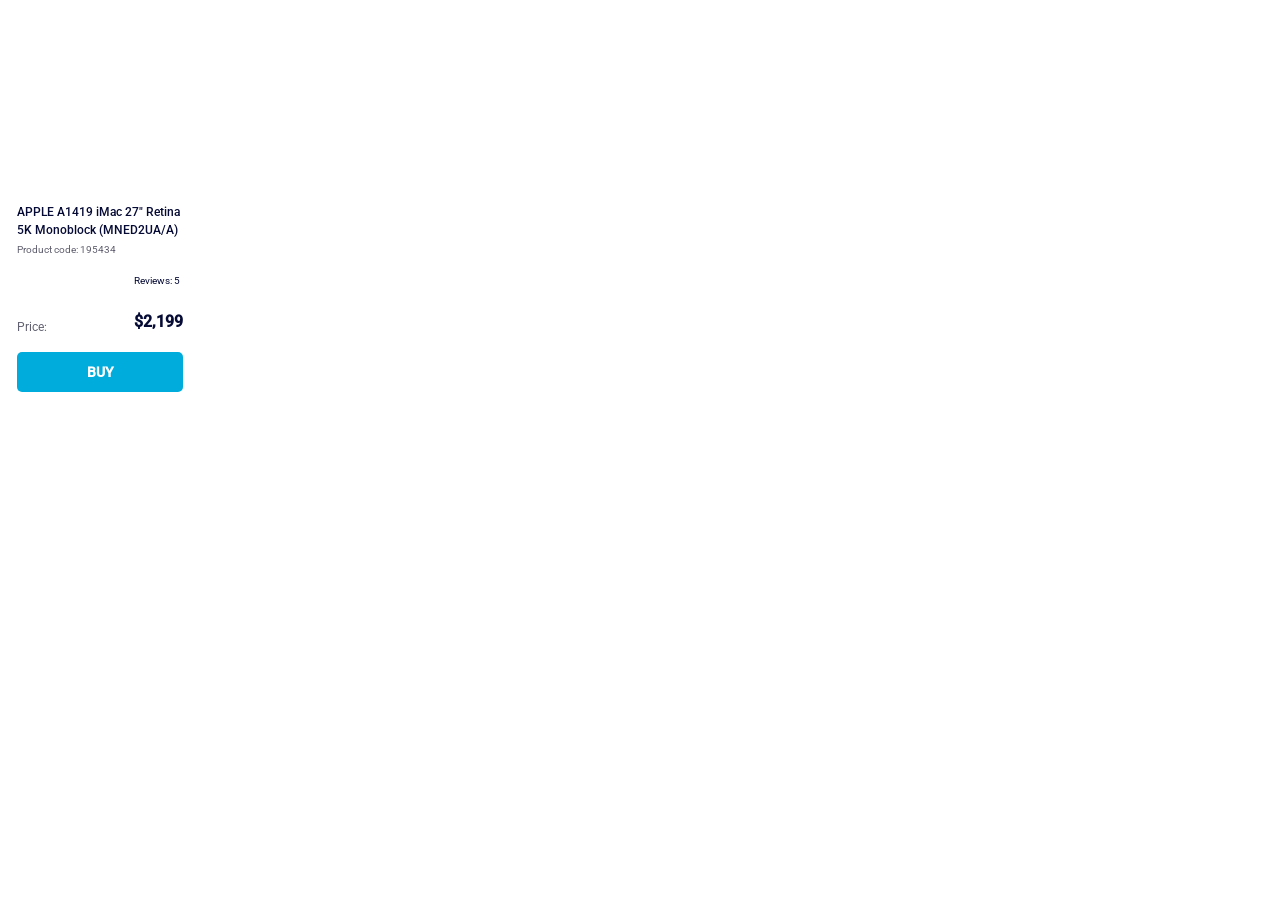
==== src/index.html @ 513d0692 "add task solution" ====
<!doctype html>
<html lang="en">
  <head>
    <meta charset="UTF-8" />
    <meta
      name="viewport"
      content="width=device-width, initial-scale=1.0"
    />
    <link
      rel="stylesheet"
      href="./styles/index.css"
    />
    <title>Product cards</title>
  </head>
  <body>
    <div
      class="card"
      data-qa="card"
    >
      <div class="card__image"></div>
      <div class="card__headline">
        APPLE A1419 iMac 27" Retina
        <br />
        5K Monoblock (MNED2UA/A)
      </div>

      <div class="card__code">Product code: 195434</div>

      <div class="stars stars--4">
        <div class="stars__star"></div>
        <div class="stars__star"></div>
        <div class="stars__star"></div>
        <div class="stars__star"></div>
        <div class="stars__star"></div>
        <div class="stars__reviews">Reviews: 5</div>
      </div>

      <div class="card__price">
        <div class="price-label">Price:</div>
        <div class="price-value">$2,199</div>
      </div>

      <div
        class="card__button"
        data-qa="hover"
      >
        BUY
      </div>
    </div>
  </body>
</html>
---- src/styles/index.css ----
@font-face {
  font-family: MyFont;
  src: url('.././fonts/Roboto-2/static/Roboto-Medium.ttf') format('truetype');
  font-weight: 500;
  font-style: normal;
  color: #060b35;
}

@font-face {
  font-family: MyFont;
  src: url('.././fonts/Roboto-2/static/Roboto-Regular.ttf') format('truetype');
  font-weight: 400;
  font-style: normal;
}

.card {
  display: flex;
  flex-direction: column;
  width: 200px;
  height: 408px;
}

.card__image {
  background-image: url(../images/imac.jpeg);
  background-size: contain;
  background-repeat: no-repeat;
  width: 160px;
  height: 134px;
  margin-top: 33px;
  margin-left: 17px;
  margin-bottom: 20px;
}

.card__headline {
  width: 166px;
  font-size: 12px;
  color: #060b35;
  font-weight: 500;
  line-height: 18px;
  justify-content: justify;
  text-align: left;
  margin-top: 20px;
  margin-left: 17px;
  margin-bottom: 4px;
}

.card__code {
  font-size: 10px;
  color: #616070;
  font-weight: 400;
  line-height: 14px;
  text-align: left;
  margin-bottom: 16px;
  margin-left: 17px;
}

.card__price {
  display: flex;
  justify-content: space-between;
  line-height: 18px;
  margin-bottom: 16px;
  margin-left: 17px;
}

.card__button {
  width: 166px;
  height: 40px;
  border-radius: 5px;
  background-color: #00acdc;
  font-size: 14px;
  color: #fff;
  font-weight: 700;
  text-align: center;
  line-height: 40px;
  margin-bottom: 16px;
  margin-left: 17px;
}

.card .price-label {
  font-size: 12px;
  margin-top: 5px;
  color: #616070;
}

.card .price-value {
  font-size: 16px;
  font-weight: 700;
  text-align: right;
  color: #060b35;
  margin-right: 17px;
}

.button:hover {
  background-color: #fff;
  color: #00acdc;
  border: 1px solid #00acdc;
}

.stars {
  display: flex;
  justify-content: flex-start;
  gap: 4px;
  flex-shrink: 2;
  line-height: 16px;
  margin-left: 17px;
  margin-right: 17px;
}

.stars__star {
  width: 16px;
  height: 16px;
  background-image: url('../images/star.svg');
  background-repeat: no-repeat;
  background-position: center;
}

.stars--1 .stars__star:nth-child(-n + 1),
.stars--2 .stars__star:nth-child(-n + 2),
.stars--3 .stars__star:nth-child(-n + 3),
.stars--4 .stars__star:nth-child(-n + 4),
.stars--5 .stars__star:nth-child(-n + 5) {
  background-image: url('../images/star-active.svg');
  background-position: center;
}

.stars__reviews {
  font-size: 10px;
  font-weight: 400;
  text-align: right;
  line-height: 16px;
  margin-bottom: 24px;
  margin-left: 17px;
}

body {
  font-family: MyFont, sans-serif;
  color: #060b35;
  margin: 0;
}

/*# sourceMappingURL=index.css.map */
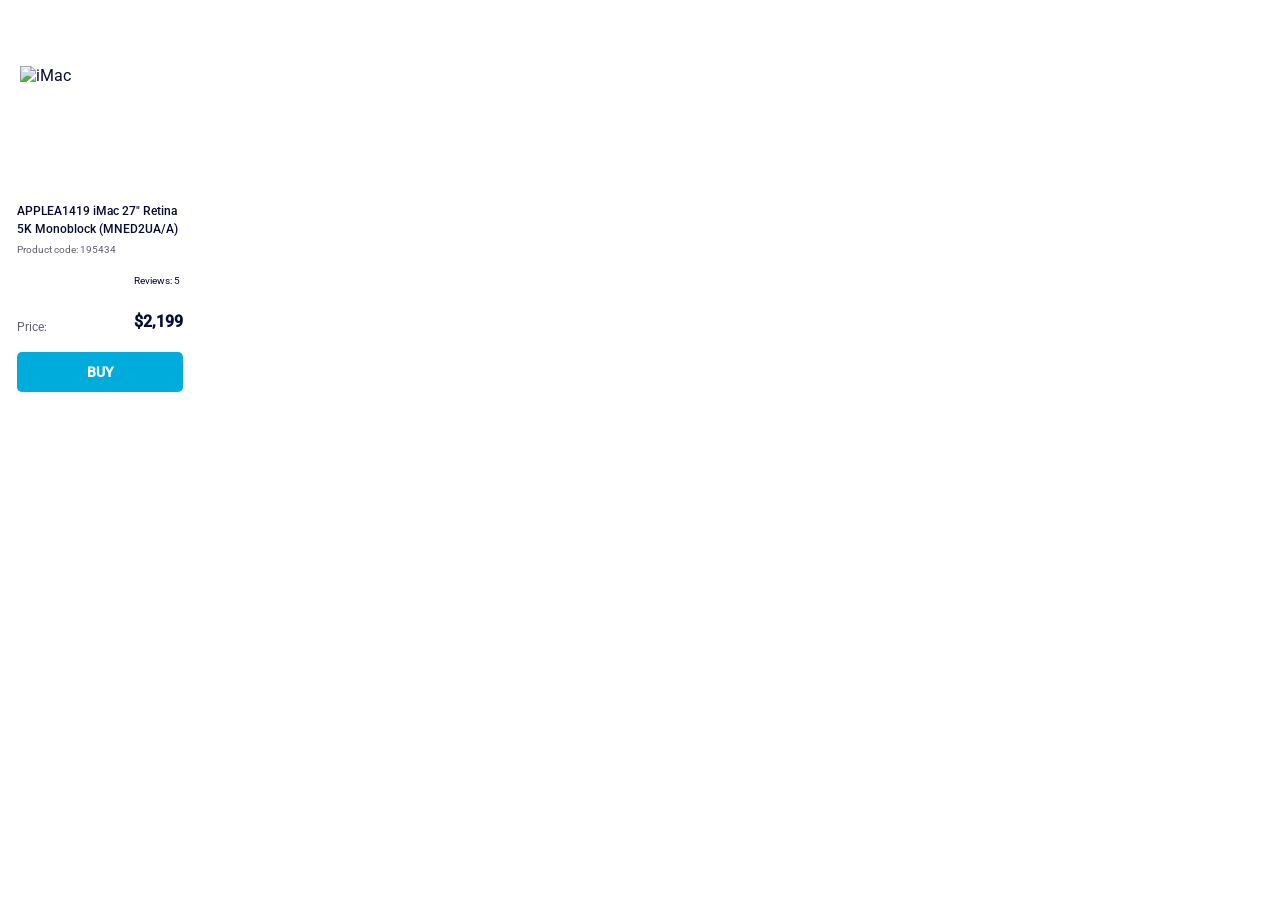
==== commit fce893ca: "add task solution" ====
--- a/src/index.html
+++ b/src/index.html
@@ -17,9 +17,16 @@
       class="card"
       data-qa="card"
     >
-      <div class="card__image"></div>
+      <div class="card__image">
+        <img
+          class="card__image"
+          src="./images/imac.jpeg"
+          alt="iMac"
+        />
+      </div>
+
       <div class="card__headline">
-        APPLE A1419 iMac 27" Retina
+        APPLEA1419 iMac 27" Retina
         <br />
         5K Monoblock (MNED2UA/A)
       </div>
--- a/src/styles/index.css
+++ b/src/styles/index.css
@@ -18,17 +18,15 @@
   flex-direction: column;
   width: 200px;
   height: 408px;
+  box-sizing: border-box;
 }
 
 .card__image {
-  background-image: url(../images/imac.jpeg);
-  background-size: contain;
-  background-repeat: no-repeat;
   width: 160px;
   height: 134px;
   margin-top: 33px;
-  margin-left: 17px;
-  margin-bottom: 20px;
+  margin-left: 10px;
+  margin-bottom: 45px;
 }
 
 .card__headline {
@@ -39,9 +37,9 @@
   line-height: 18px;
   justify-content: justify;
   text-align: left;
-  margin-top: 20px;
+  margin-top: 22px;
   margin-left: 17px;
-  margin-bottom: 4px;
+  margin-bottom: 5px;
 }
 
 .card__code {
@@ -76,6 +74,12 @@
   margin-left: 17px;
 }
 
+.card__button:hover {
+  background-color: #fff;
+  color: #00acdc;
+  border: 1px solid #00acdc;
+}
+
 .card .price-label {
   font-size: 12px;
   margin-top: 5px;
@@ -88,12 +92,6 @@
   text-align: right;
   color: #060b35;
   margin-right: 17px;
-}
-
-.button:hover {
-  background-color: #fff;
-  color: #00acdc;
-  border: 1px solid #00acdc;
 }
 
 .stars {
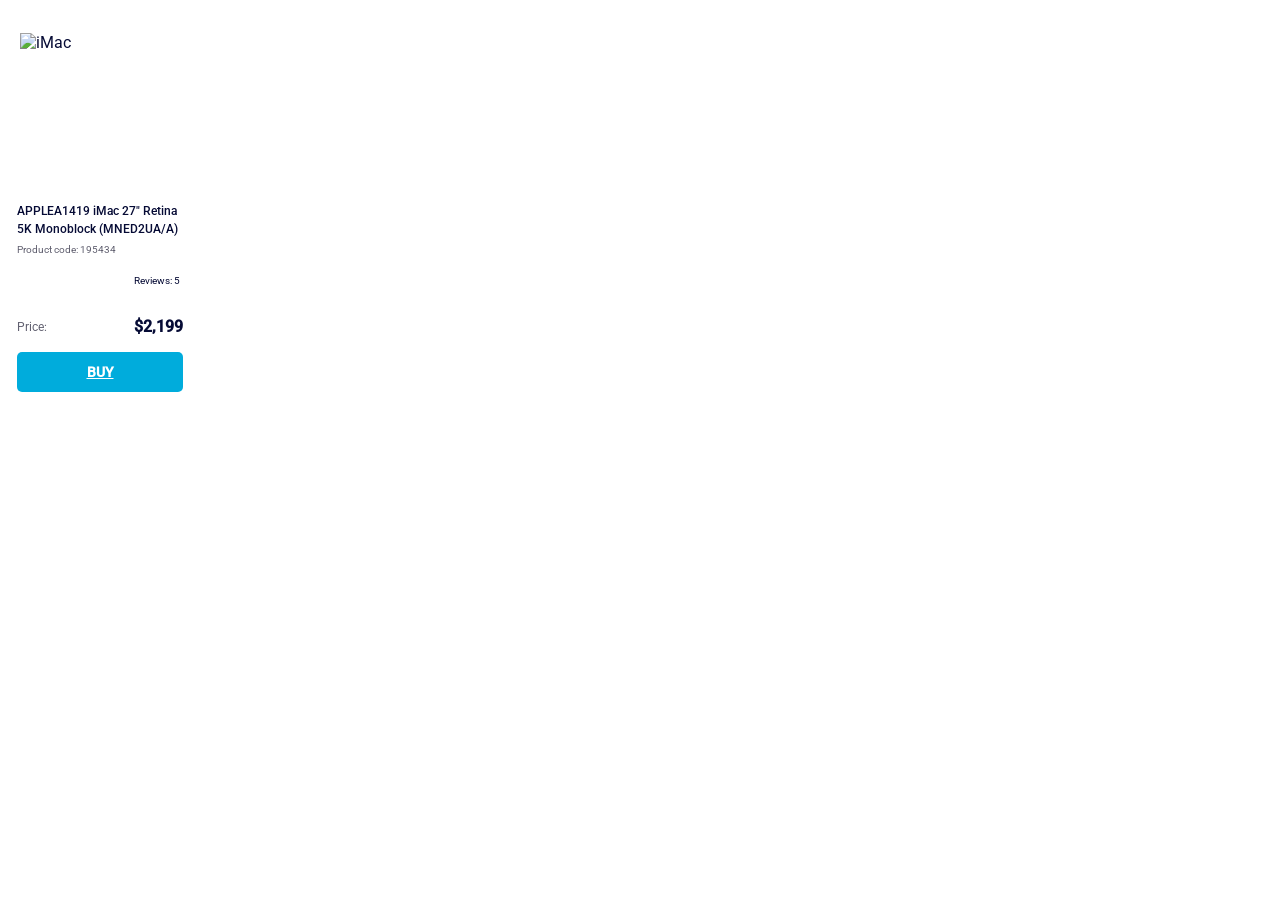
==== commit e5924521: "add task solution" ====
--- a/src/index.html
+++ b/src/index.html
@@ -19,7 +19,6 @@
     >
       <div class="card__image">
         <img
-          class="card__image"
           src="./images/imac.jpeg"
           alt="iMac"
         />
@@ -47,12 +46,13 @@
         <div class="price-value">$2,199</div>
       </div>
 
-      <div
+      <a
+        href="#"
         class="card__button"
         data-qa="hover"
       >
         BUY
-      </div>
+      </a>
     </div>
   </body>
 </html>
--- a/src/styles/index.css
+++ b/src/styles/index.css
@@ -13,6 +13,10 @@
   font-style: normal;
 }
 
+* {
+  box-sizing: border-box;
+}
+
 .card {
   display: flex;
   flex-direction: column;
@@ -25,8 +29,14 @@
   width: 160px;
   height: 134px;
   margin-top: 33px;
-  margin-left: 10px;
-  margin-bottom: 45px;
+  margin-left: 20px;
+  margin-bottom: 15px;
+}
+
+.card__image img {
+  width: 100%;
+  height: 100%;
+  object-fit: contain;
 }
 
 .card__headline {
@@ -37,7 +47,7 @@
   line-height: 18px;
   justify-content: justify;
   text-align: left;
-  margin-top: 22px;
+  margin-top: 25px;
   margin-left: 17px;
   margin-bottom: 5px;
 }
@@ -92,6 +102,7 @@
   text-align: right;
   color: #060b35;
   margin-right: 17px;
+  margin-top: 5px;
 }
 
 .stars {
@@ -107,7 +118,7 @@
 .stars__star {
   width: 16px;
   height: 16px;
-  background-image: url('../images/star.svg');
+  background-image: url('../../images/star.svg');
   background-repeat: no-repeat;
   background-position: center;
 }
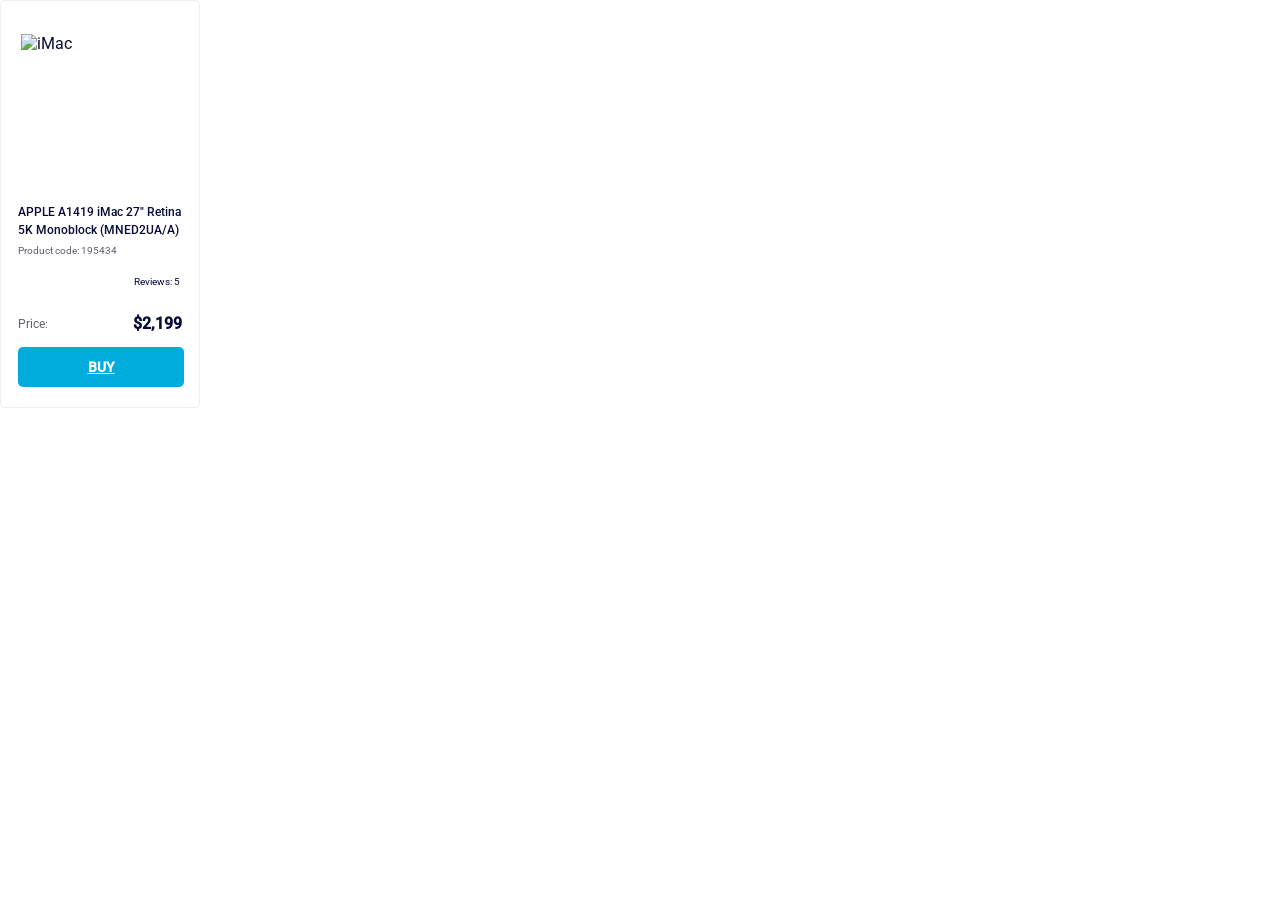
==== commit 777c909e: "add task solution" ====
--- a/src/index.html
+++ b/src/index.html
@@ -25,7 +25,7 @@
       </div>
 
       <div class="card__headline">
-        APPLEA1419 iMac 27" Retina
+        APPLE A1419 iMac 27" Retina
         <br />
         5K Monoblock (MNED2UA/A)
       </div>
--- a/src/styles/index.css
+++ b/src/styles/index.css
@@ -22,12 +22,13 @@
   flex-direction: column;
   width: 200px;
   height: 408px;
-  box-sizing: border-box;
+  border: 1px solid rgba(97, 96, 112, 0.1);
+  border-radius: 5px;
 }
 
 .card__image {
   width: 160px;
-  height: 134px;
+  height: 135px;
   margin-top: 33px;
   margin-left: 20px;
   margin-bottom: 15px;
@@ -66,7 +67,7 @@
   display: flex;
   justify-content: space-between;
   line-height: 18px;
-  margin-bottom: 16px;
+  margin-bottom: 14px;
   margin-left: 17px;
 }
 
@@ -80,7 +81,7 @@
   font-weight: 700;
   text-align: center;
   line-height: 40px;
-  margin-bottom: 16px;
+  margin-bottom: 20px;
   margin-left: 17px;
 }
 
@@ -118,7 +119,7 @@
 .stars__star {
   width: 16px;
   height: 16px;
-  background-image: url('../../images/star.svg');
+  background-image: url('../images/star.svg');
   background-repeat: no-repeat;
   background-position: center;
 }
@@ -137,8 +138,8 @@
   font-weight: 400;
   text-align: right;
   line-height: 16px;
-  margin-bottom: 24px;
-  margin-left: 17px;
+  margin-bottom: 20px;
+  margin-left: 16px;
 }
 
 body {
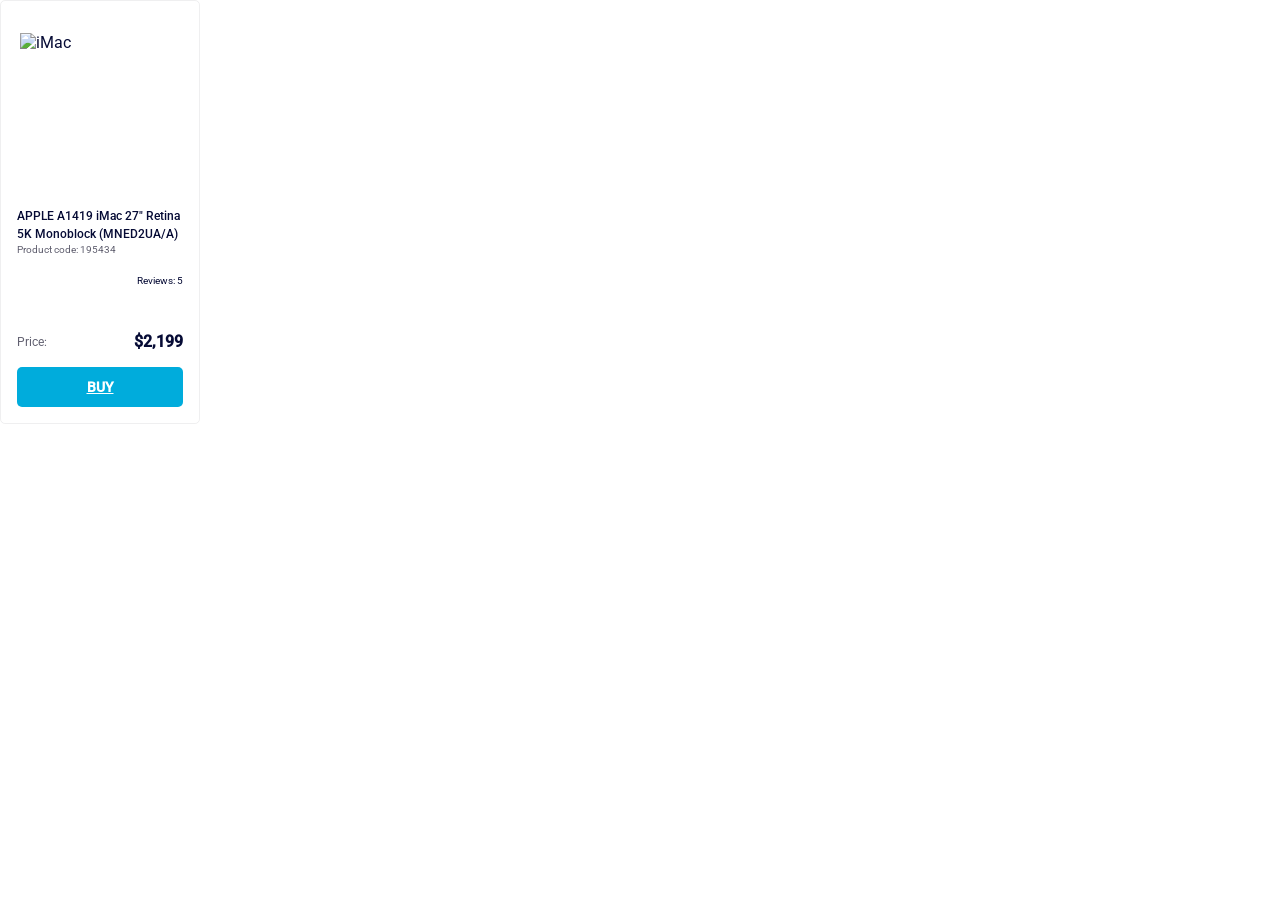
==== commit 5ffdb855: "add task solution fixed" ====
--- a/src/index.html
+++ b/src/index.html
@@ -32,18 +32,21 @@
 
       <div class="card__code">Product code: 195434</div>
 
-      <div class="stars stars--4">
-        <div class="stars__star"></div>
-        <div class="stars__star"></div>
-        <div class="stars__star"></div>
-        <div class="stars__star"></div>
-        <div class="stars__star"></div>
-        <div class="stars__reviews">Reviews: 5</div>
+      <div class="card__reviews-container">
+        <div class="stars stars--4">
+          <div class="stars__star"></div>
+          <div class="stars__star"></div>
+          <div class="stars__star"></div>
+          <div class="stars__star"></div>
+          <div class="stars__star"></div>
+        </div>
+
+        <div class="card__reviews">Reviews: 5</div>
       </div>
 
       <div class="card__price">
-        <div class="price-label">Price:</div>
-        <div class="price-value">$2,199</div>
+        <div class="card__price-label">Price:</div>
+        <div class="card__price-value">$2,199</div>
       </div>
 
       <a
--- a/src/styles/index.css
+++ b/src/styles/index.css
@@ -13,6 +13,13 @@
   font-style: normal;
 }
 
+@font-face {
+  font-family: MyFont;
+  src: url('..././fonts/Roboto-2/static/Roboto-Bold.ttf') format 'truetype';
+  font-weight: 700;
+  font-style: normal;
+}
+
 * {
   box-sizing: border-box;
 }
@@ -21,36 +28,27 @@
   display: flex;
   flex-direction: column;
   width: 200px;
-  height: 408px;
   border: 1px solid rgba(97, 96, 112, 0.1);
   border-radius: 5px;
+  padding: 32px 16px 16px;
 }
 
 .card__image {
   width: 160px;
-  height: 135px;
-  margin-top: 33px;
-  margin-left: 20px;
-  margin-bottom: 15px;
+  height: 134px;
+  margin: 0 auto 40px;
 }
 
 .card__image img {
   width: 100%;
   height: 100%;
-  object-fit: contain;
 }
 
 .card__headline {
-  width: 166px;
   font-size: 12px;
   color: #060b35;
   font-weight: 500;
   line-height: 18px;
-  justify-content: justify;
-  text-align: left;
-  margin-top: 25px;
-  margin-left: 17px;
-  margin-bottom: 5px;
 }
 
 .card__code {
@@ -58,21 +56,45 @@
   color: #616070;
   font-weight: 400;
   line-height: 14px;
-  text-align: left;
   margin-bottom: 16px;
-  margin-left: 17px;
+}
+
+.card__reviews-container {
+  display: flex;
+  justify-content: space-between;
+  width: 100%;
+  margin-bottom: 24px;
+}
+
+.card__reviews {
+  font-size: 10px;
+  font-weight: 400;
+  text-align: right;
+  line-height: 16px;
+  margin-bottom: 20px;
+  margin-left: 16px;
 }
 
 .card__price {
   display: flex;
   justify-content: space-between;
   line-height: 18px;
-  margin-bottom: 14px;
-  margin-left: 17px;
+  margin-bottom: 16px;
+}
+
+.card__price-label {
+  font-size: 12px;
+  color: #616070;
+}
+
+.card__price-value {
+  font-size: 16px;
+  font-weight: 700;
+  color: #060b35;
 }
 
 .card__button {
-  width: 166px;
+  width: 100%;
   height: 40px;
   border-radius: 5px;
   background-color: #00acdc;
@@ -81,39 +103,18 @@
   font-weight: 700;
   text-align: center;
   line-height: 40px;
-  margin-bottom: 20px;
-  margin-left: 17px;
 }
 
 .card__button:hover {
   background-color: #fff;
   color: #00acdc;
   border: 1px solid #00acdc;
-}
-
-.card .price-label {
-  font-size: 12px;
-  margin-top: 5px;
-  color: #616070;
-}
-
-.card .price-value {
-  font-size: 16px;
-  font-weight: 700;
-  text-align: right;
-  color: #060b35;
-  margin-right: 17px;
-  margin-top: 5px;
+  text-decoration: none;
 }
 
 .stars {
   display: flex;
-  justify-content: flex-start;
   gap: 4px;
-  flex-shrink: 2;
-  line-height: 16px;
-  margin-left: 17px;
-  margin-right: 17px;
 }
 
 .stars__star {
@@ -133,15 +134,6 @@
   background-position: center;
 }
 
-.stars__reviews {
-  font-size: 10px;
-  font-weight: 400;
-  text-align: right;
-  line-height: 16px;
-  margin-bottom: 20px;
-  margin-left: 16px;
-}
-
 body {
   font-family: MyFont, sans-serif;
   color: #060b35;
